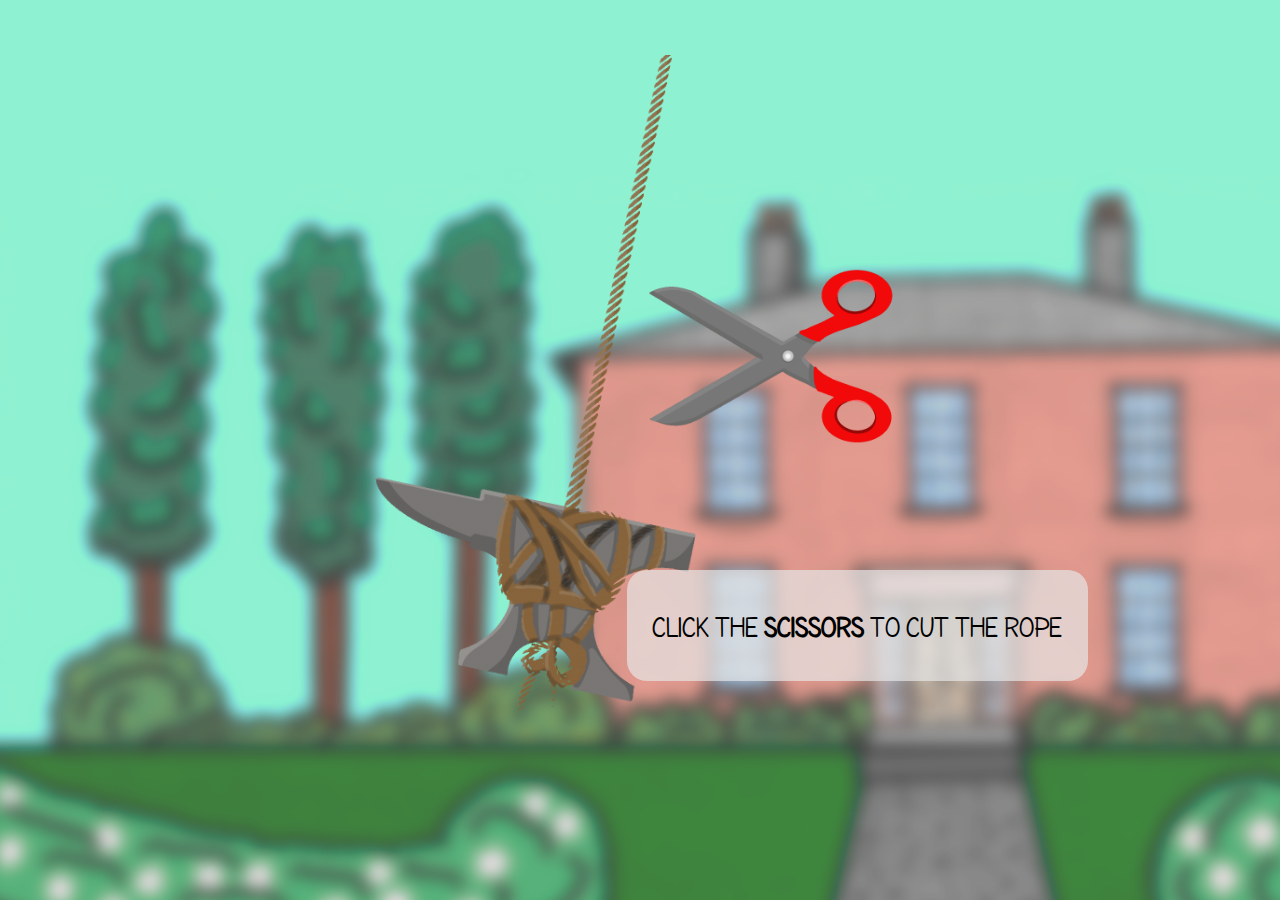
==== b-roll_1.html @ 73a70ffc "Fixed again: added files" ====
<!DOCTYPE html>
<html>
    <head>
		<meta name="author" content=""/>
		<link href="style.css" rel="stylesheet" type="text/css"/>
		<title>Forgetful Faye, the trailer</title>
	</head>
    <body class="garden">
        <figure>
            <img src="media/Anvil.gif" alt="Anvil and rope" id="anvil">
        </figure>
        <figure>
            <a href="b-roll_2.html"><img src="media/Scissors.gif" alt="scissors" id="scissors"></a>
        </figure>
        <p id="cut_text">Click the <strong>scissors</strong> to cut the rope</p>
    </body>
</html>
---- style.css ----
@font-face {
  font-family: handwritten_bold;
  src: url(media/fonts/SFCartoonistHandSC-Bold.ttf);
}

@font-face {
  font-family: handwritten;
  src: url(media/fonts/SFCartoonistHandSC.ttf);
}

#Dennis_in_the_ligh{
    max-width: 100%;
}

#Dennis_spotlight{
    width: 1000px;
}

p{
    font-size: 20px;
}

figure{
    margin: 0px;
}

body{
    margin: 0px;
}

#first_question{
    z-index: 99;
    position: absolute;
    top: 65%;
    right: 0;
    margin-right: 3%;
}

#bubble{
    z-index: 99;
    position: absolute;
    top: 65%;
    left: 0;
    margin-left: 3%;
    width: 500px; 
}

#explain{
    max-width: 30%;
    z-index: 100;
    position: absolute;
    top: 10%;
    left: 0;
    margin-left: 3%;
}

#black{
    background-color: black;
}


:root {
    --backgroundColor: rgba(246, 241, 209);
    --colorShadeA: rgb(106, 163, 137);
    --colorShadeB: rgb(121, 186, 156);
    --colorShadeC: rgb(150, 232, 195);
    --colorShadeD: rgb(187, 232, 211);
    --colorShadeE: rgb(205, 255, 232);
  }
  
  @import url("https://fonts.googleapis.com/css?family=Open+Sans:400,400i,700");
  * {
    box-sizing: border-box;
  }
  *::before,
  *::after {
    box-sizing: border-box;
  }
  body {
    font-family: "handwritten";
    font-size: 2.5rem;
    line-height: 2;
    display: flex;
    align-items: center;
    justify-content: center;
    margin: 0;
    min-height: 100vh;
    background: var(--backgroundColor);
  }
  button {
    position: relative;
    display: inline-block;
    cursor: pointer;
    outline: none;
    border: 0;
    vertical-align: middle;
    text-decoration: none;
    font-size: 1.5rem;
    color: black;
    font-weight: 1000;
    text-transform: uppercase;
    font-family: inherit;
    margin: 3%;
  }
  
  button.big-button {
    padding: 1em 2em;
    border: 5px solid black;
    border-radius: 1em;
    background: var(--colorShadeE);
    transform-style: preserve-3d;
    transition: all 175ms cubic-bezier(0, 0, 1, 1);
    width: 400px;
  }
  button.big-button::before {
    position: absolute;
    content: "";
    width: 100%;
    height: 100%;
    top: 0;
    left: 0;
    right: 0;
    bottom: 0;
    background: var(--colorShadeC);
    border-radius: inherit;
    box-shadow: 0 0 0 2px var(--colorShadeB), 0 0.75em 0 0 var(--colorShadeA);
    transform: translate3d(0, 0.75em, -1em);
    transition: all 175ms cubic-bezier(0, 0, 1, 1);
  }
  
  button.big-button:hover {
    background: var(--colorShadeD);
    transform: translate(0, 0.375em);
  }
  
  button.big-button:hover::before {
    transform: translate3d(0, 0.75em, -1em);
  }
  
  button.big-button:active {
    transform: translate(0em, 0.75em);
  }
  
  button.big-button:active::before {
    transform: translate3d(0, 0, -1em);
  
    box-shadow: 0 0 0 2px var(--colorShadeB), 0 0.25em 0 0 var(--colorShadeB);
  }

#anvil{
  width: 1100px;
}

#anvilCut{
  width: 1100px;
}

#glass_fallen{
  width: 1500px;
}


#scissors{
    z-index: 100;
    position: absolute;
    top: 20%;
    right: 0;
    margin-right: 20%;
    width: 500px;
}

#scissors_2{
    z-index: 100;
    position: absolute;
    top: 20%;
    left: 0;
    margin-left: 10%;
    width: 500px;
}

#cut_text{
    font-size: 30px;
    z-index: 999;
    position: absolute;
    right: 15%;
    top: 60%;
    background-color: rgba(229, 229, 229, 70%);
    padding: 2%;
    border-radius: 20px;

}

#cut_text2{
  font-size: 30px;
  z-index: 999;
  position: absolute;
  right: 5%;
  top: 40%;
  background-color: rgba(229, 229, 229, 70%);
  padding: 2%;
  border-radius: 20px;

}

.tagline {
    font-size: 7rem;
    color: white;
    position: absolute;
    top: 30vh;
    width: 100%;
    text-align: center;
  }

#end_credits{
    z-index: 100;
    position: absolute;
    top: 20%;
}

.garden{
  background-image: url("media/House-bg.png");
  background-blend-mode: darken;
 }


h5{
  margin: 0%;
  padding: 0%;
}
#info {
  font-size: 1.5rem;
  display: none;
  margin: 0%;
  padding: 0%;
  font-weight: 1000;
}

#table {
  padding-left: 2%;
  padding-right: 2%;
	display: table;
	width: 100%;
  background-color: rgba(229, 229, 229, 70%);
  z-index: 99;
    position: absolute;
    top: 2%;
    left: 2%;
    bottom: 50%;
    max-width: 35%;
    height: 300px;
border-radius: 20px;
}

#centeralign {
	display: table-cell;
	vertical-align: middle;
}

#broll2{
  z-index: 999;
  position: absolute;
  right: 5%;
    top: 60%;
}

#faye{
  height: 100vh;
}
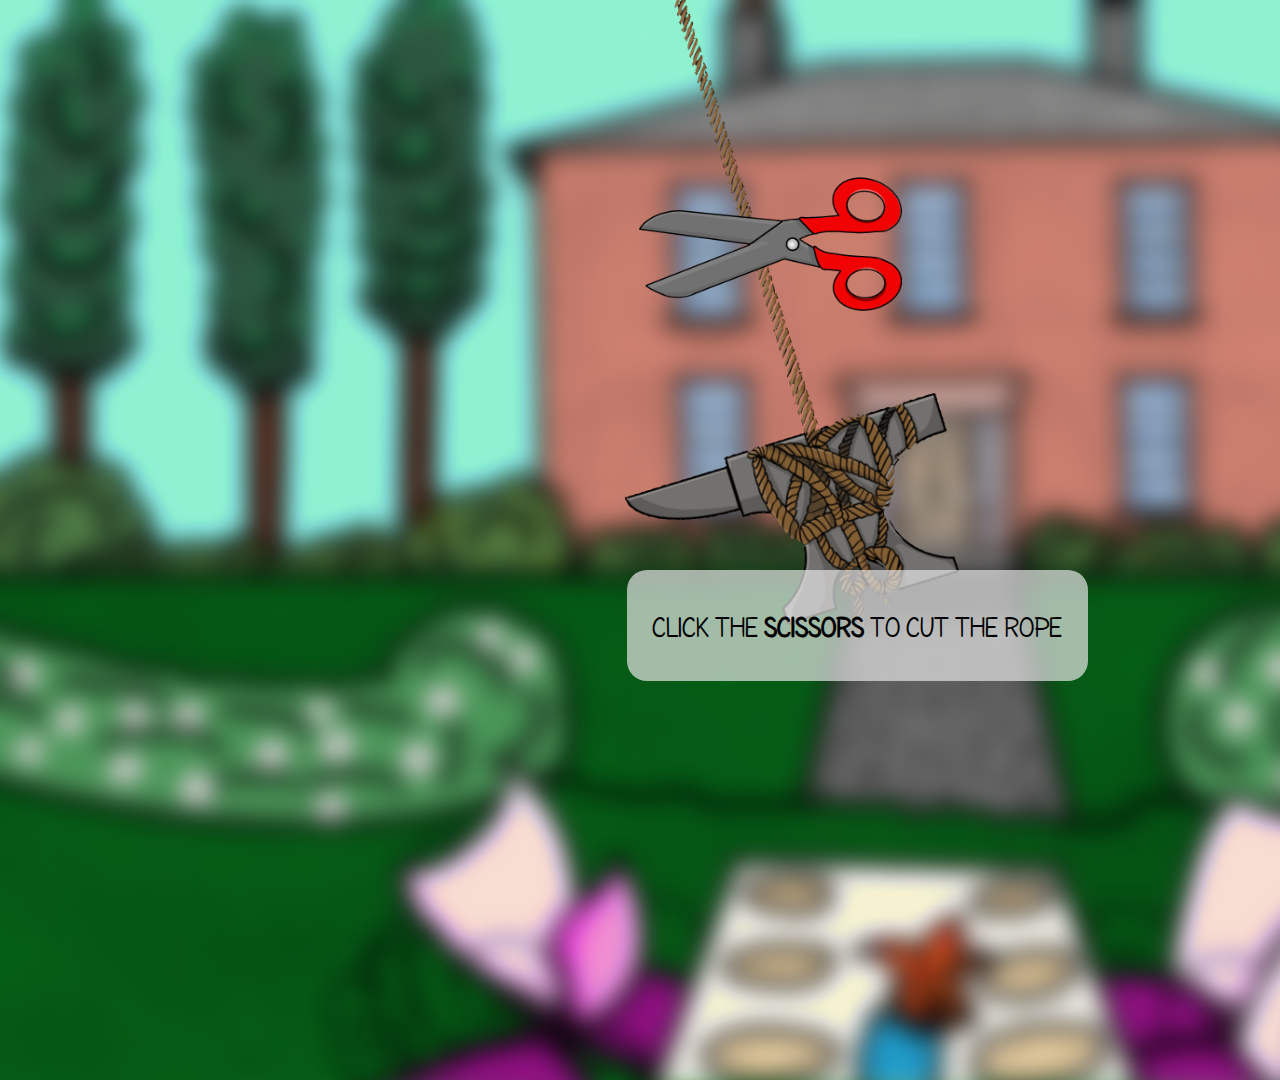
==== commit 158e4456: "Added sounds and new backgrounds" ====
--- a/b-roll_1.html
+++ b/b-roll_1.html
@@ -13,5 +13,10 @@
             <a href="b-roll_2.html"><img src="media/Scissors.gif" alt="scissors" id="scissors"></a>
         </figure>
         <p id="cut_text">Click the <strong>scissors</strong> to cut the rope</p>
+
+        <audio preload="auto" autoplay id="swing">
+            <source src="media/043623_hang-man39s-rope-74008.mp3" type="audio/mp3">
+          Your browser does not support the audio element.
+          </audio>
     </body>
 </html>--- a/style.css
+++ b/style.css
@@ -39,10 +39,10 @@
 #bubble{
     z-index: 99;
     position: absolute;
-    top: 65%;
+    top: 156px;
     left: 0;
-    margin-left: 3%;
-    width: 500px; 
+    margin-left: 6px;
+    width: 550px; 
 }
 
 #explain{
@@ -149,10 +149,16 @@
 
 #anvil{
   width: 1100px;
+  position: absolute;
+  top: 0;
+  left: 10%;
 }
 
 #anvilCut{
-  width: 1100px;
+  width: 1000px;
+  position: absolute;
+  top: 0;
+  left: 10%;
 }
 
 #glass_fallen{
@@ -163,7 +169,7 @@
 #scissors{
     z-index: 100;
     position: absolute;
-    top: 20%;
+    top: 7%;
     right: 0;
     margin-right: 20%;
     width: 500px;
@@ -172,7 +178,7 @@
 #scissors_2{
     z-index: 100;
     position: absolute;
-    top: 20%;
+    top: 7%;
     left: 0;
     margin-left: 10%;
     width: 500px;
@@ -220,7 +226,23 @@
 .garden{
   background-image: url("media/House-bg.png");
   background-blend-mode: darken;
+  height: 120vh;
  }
+
+#hand_bg{
+  max-width: 100%;
+  z-index: 1;
+  /* position: absolute; */
+  
+}
+
+#faye_hand{
+  height: 100vh;
+  z-index: 99;
+  position: absolute;
+  top: 0;
+  left: 0;
+}
 
 
 h5{
@@ -265,4 +287,32 @@
 
 #faye{
   height: 100vh;
-}+}
+
+#faye_back{
+  height: 500px;
+  z-index: 1;
+  position: absolute;
+  bottom: -15%;
+  left: 20%;
+
+}
+
+#anvil_falling_animated{
+  -webkit-animation: anvil_fall 4s;
+  animation: anvil_fall 4s;
+}
+
+.anvil_fall{
+  animation-fill-mode: backwards;
+  width: 300px;
+  position: absolute;
+  z-index: 9;
+  top: -50%;
+  left: 35%;
+}
+
+@keyframes anvil_fall {
+  0% {transform: translateY(0) translateX(0)}
+  100% {transform: translateY(450px)}
+}
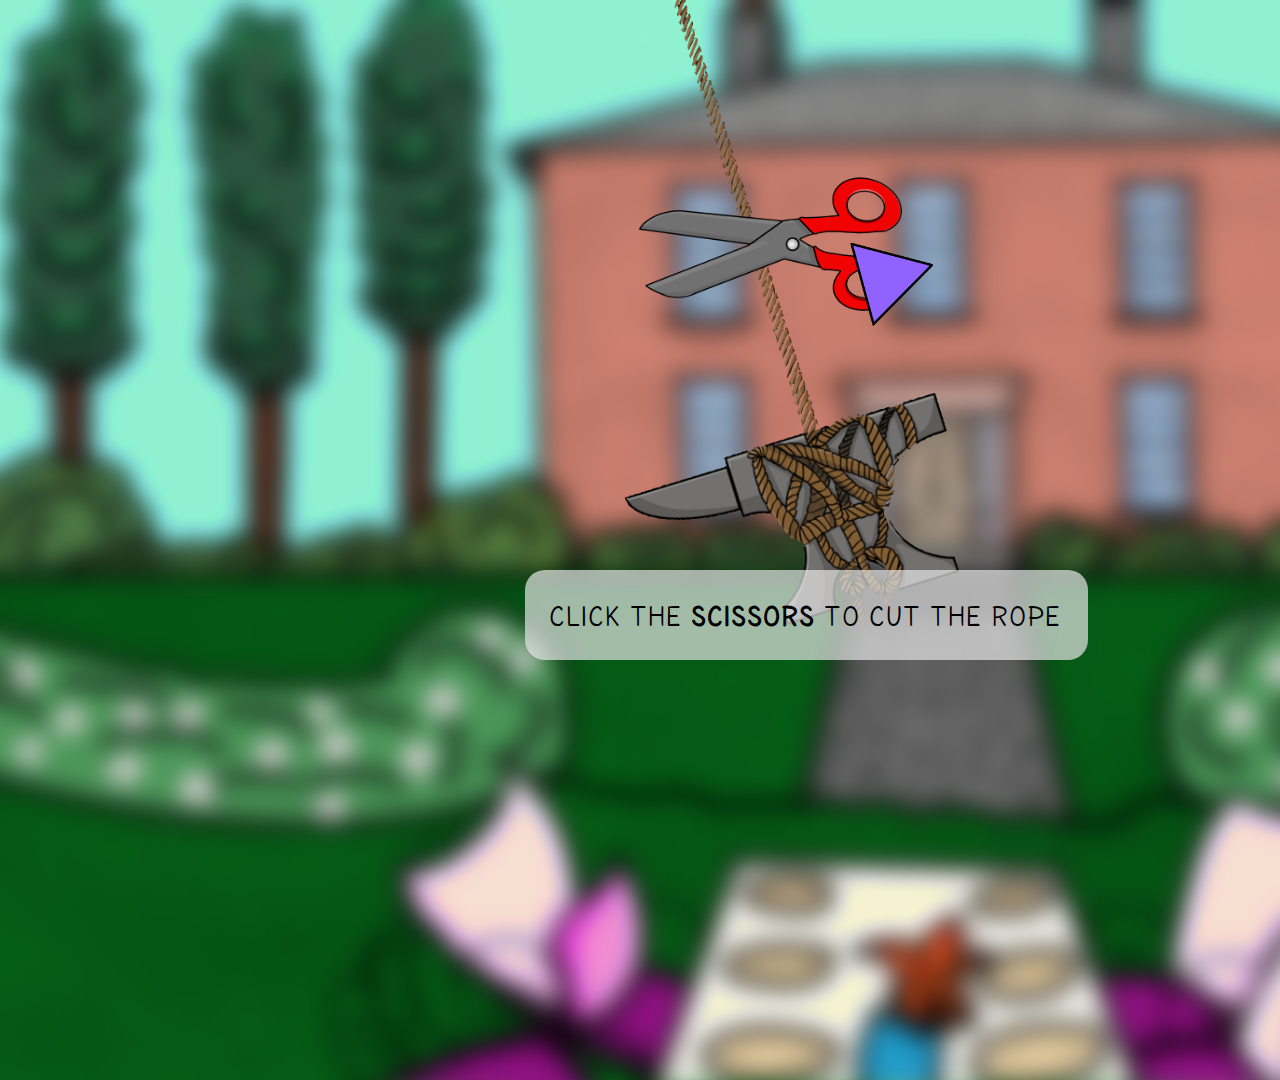
==== commit a0ee7abd: "Fixed minor mistakes" ====
--- a/b-roll_1.html
+++ b/b-roll_1.html
@@ -14,6 +14,11 @@
         </figure>
         <p id="cut_text">Click the <strong>scissors</strong> to cut the rope</p>
 
+        <figure>
+            <a href="b-roll_2.html"><img src="media/Click.gif" alt="scissors" id="click"></a>
+        </figure>
+
+
         <audio preload="auto" autoplay id="swing">
             <source src="media/043623_hang-man39s-rope-74008.mp3" type="audio/mp3">
           Your browser does not support the audio element.
--- a/style.css
+++ b/style.css
@@ -43,6 +43,17 @@
     left: 0;
     margin-left: 6px;
     width: 550px; 
+}
+
+#bubbleText{
+    z-index: 200;
+    position: absolute;
+    top: 230px;
+    left: 50px;
+    margin-left: 6px;
+    width: 350px; 
+    font-size: 45px;
+    font-weight: 800;
 }
 
 #explain{
@@ -79,7 +90,8 @@
   body {
     font-family: "handwritten";
     font-size: 2.5rem;
-    line-height: 2;
+    line-height: 1.3;
+    letter-spacing: 3px;
     display: flex;
     align-items: center;
     justify-content: center;
@@ -231,17 +243,25 @@
 
 #hand_bg{
   max-width: 100%;
-  z-index: 1;
+  z-index: 0;
   /* position: absolute; */
   
 }
 
 #faye_hand{
-  height: 100vh;
+  width:700px;
   z-index: 99;
   position: absolute;
-  top: 0;
+  top: 190px;
   left: 0;
+}
+
+#tipping{
+  width: 600px;
+  z-index: 90;
+  position: absolute;
+  top: 320px;
+  left: 600px;
 }
 
 
@@ -316,3 +336,36 @@
   0% {transform: translateY(0) translateX(0)}
   100% {transform: translateY(450px)}
 }
+
+#funeral{
+  position: absolute;
+  top: -100px;
+  max-width: 100%;
+  padding: 0px;
+}
+
+#funeral img{
+  max-width: 98vw;
+}
+
+.funeral_page{
+  height: 100vh;
+}
+
+#click{
+  width: 300px;
+  position: absolute;
+  z-index: 100;
+  top: 180px;
+  right: 250px;
+}
+
+
+#click2{
+  width: 300px;
+  position: absolute;
+  z-index: 100;
+  top: 100px;
+  right: 550px;
+  transform: rotate(220deg);
+}